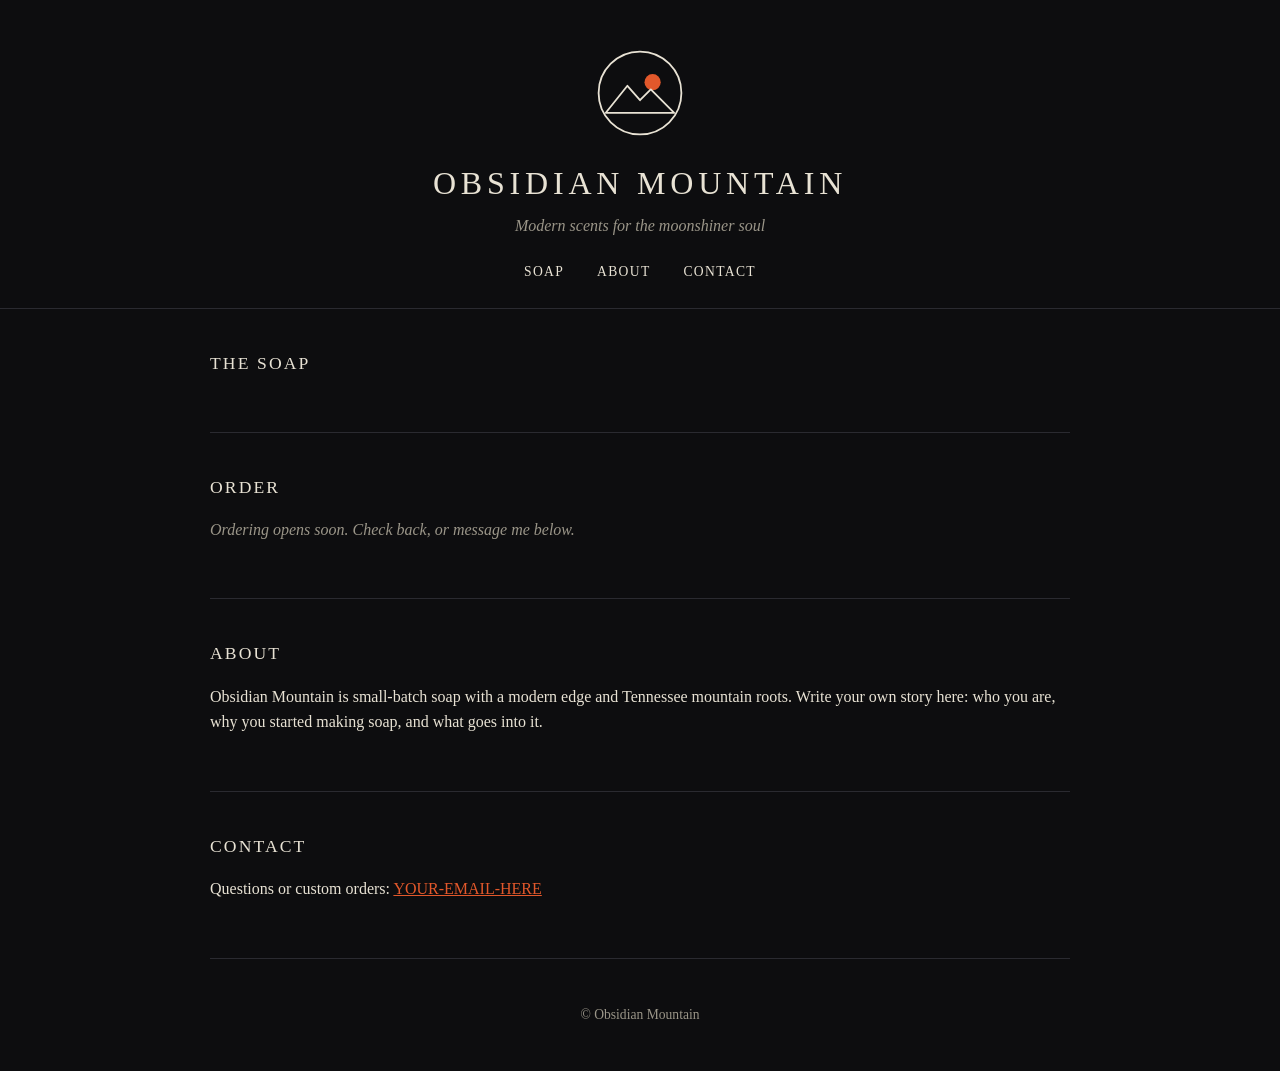
==== index.html @ e06f0a63 "Add files via upload" ====
<!DOCTYPE html>
<html lang="en">
<head>
  <meta charset="UTF-8" />
  <meta name="viewport" content="width=device-width, initial-scale=1" />
  <title>Obsidian Mountain | Modern scents for the moonshiner soul</title>
  <meta name="description" content="Small-batch soap from the Tennessee mountains." />

  <!-- All the styling lives in style.css (same folder as this file) -->
  <link rel="stylesheet" href="style.css" />
</head>
<body>

  <!-- ===================== HEADER ===================== -->
  <header class="site-header">
    <!-- Simple logo: a moon over mountains in a circle. Swap this whole <svg> for your
         real logo later, e.g. <img src="logo.png" alt="Obsidian Mountain logo" /> -->
    <svg class="logo" viewBox="0 0 100 100" role="img" aria-label="Obsidian Mountain logo">
      <circle cx="50" cy="50" r="46" fill="none" stroke="#e8e2d4" stroke-width="2" />
      <circle cx="64" cy="38" r="9" fill="#e2582b" />                       <!-- ember moon -->
      <path d="M12 72 L36 42 L50 58 L62 46 L88 72 Z"
            fill="none" stroke="#e8e2d4" stroke-width="2" stroke-linejoin="round" />
    </svg>
    <h1>Obsidian Mountain</h1>
    <p class="tagline">Modern scents for the moonshiner soul</p>

    <nav>
      <a href="#products">Soap</a>
      <a href="#about">About</a>
      <a href="#contact">Contact</a>
    </nav>
  </header>

  <main>

    <!-- ===================== PRODUCTS ===================== -->
    <section id="products">
      <h2>The Soap</h2>

      <!-- The product grid is filled in by script.js from the PRODUCTS list at the
           top of that file. To add a soap, edit script.js, not this file. -->
      <div id="product-grid" class="grid"></div>
    </section>

    <!-- ===================== SQUARE SECTION (PLACEHOLDER) =====================
         THIS IS WHERE YOUR SQUARE STUFF GOES WHEN YOU'RE READY TO SELL.

         Easiest route (no code):
           1. In your Square Dashboard, create a "Payment Link" (or a Square Online
              checkout link) for each product.
           2. Paste that link into script.js, into the "squareLink" field of the product.
              The Buy button on that product will turn on automatically.

         Fancier route (store embed):
           If Square gives you an embed code (<script> or <iframe>) for a full store or
           buy button, paste it inside the <div id="square-embed"> below and delete
           the placeholder paragraph. -->
    <section id="shop">
      <h2>Order</h2>

      <div id="square-embed">
        <!-- >>> PASTE SQUARE EMBED CODE HERE (optional) <<< -->
        <p class="placeholder">Ordering opens soon. Check back, or message me below.</p>
      </div>
    </section>
    <!-- ===================== END SQUARE SECTION ===================== -->

    <!-- ===================== ABOUT ===================== -->
    <section id="about">
      <h2>About</h2>
      <p>
        Obsidian Mountain is small-batch soap with a modern edge and Tennessee mountain roots.
        Write your own story here: who you are, why you started making soap, and what goes into it.
      </p>
    </section>

    <!-- ===================== CONTACT ===================== -->
    <section id="contact">
      <h2>Contact</h2>
      <!-- Replace with your real business email or social link -->
      <p>Questions or custom orders: <a href="mailto:YOUR-EMAIL-HERE">YOUR-EMAIL-HERE</a></p>
    </section>

  </main>

  <footer>
    <p>&copy; <span id="year"></span> Obsidian Mountain</p>
  </footer>

  <!-- All the behavior lives in script.js (same folder as this file) -->
  <script src="script.js"></script>
</body>
</html>
---- style.css ----
/* ===========================================================
   Obsidian Mountain - styles
   Dark "obsidian" look with bone-colored lines and an ember accent.
   Change the colors in one place: the :root block below.
   =========================================================== */

:root {
  --obsidian: #0d0d0f;   /* page background */
  --panel:    #17171b;   /* cards / raised areas */
  --bone:     #e8e2d4;   /* main text and lines */
  --muted:    #9a9588;   /* secondary text */
  --ember:    #e2582b;   /* accent color (buttons, hover) */
}

* { box-sizing: border-box; }

body {
  margin: 0;
  background: var(--obsidian);
  color: var(--bone);
  font-family: Georgia, "Times New Roman", serif;
  line-height: 1.6;
}

/* ---------- Header ---------- */
.site-header {
  text-align: center;
  padding: 3rem 1rem 1.5rem;
  border-bottom: 1px solid #2a2a30;
}
.logo { width: 90px; height: 90px; }
.site-header h1 {
  margin: 0.75rem 0 0.25rem;
  letter-spacing: 0.15em;
  text-transform: uppercase;
  font-weight: normal;
}
.tagline { margin: 0; color: var(--muted); font-style: italic; }

nav { margin-top: 1.25rem; }
nav a {
  color: var(--bone);
  text-decoration: none;
  margin: 0 0.9rem;
  letter-spacing: 0.1em;
  text-transform: uppercase;
  font-size: 0.85rem;
}
nav a:hover { color: var(--ember); }

/* ---------- Sections ---------- */
main { max-width: 900px; margin: 0 auto; padding: 0 1.25rem; }
section { padding: 2.5rem 0; border-bottom: 1px solid #2a2a30; }
section h2 {
  font-weight: normal;
  letter-spacing: 0.12em;
  text-transform: uppercase;
  font-size: 1.1rem;
  margin-top: 0;
}
a { color: var(--ember); }

/* ---------- Product cards ---------- */
.grid {
  display: grid;
  grid-template-columns: repeat(auto-fit, minmax(240px, 1fr));
  gap: 1.25rem;
}
.card {
  background: var(--panel);
  border: 1px solid #2a2a30;
  border-radius: 6px;
  padding: 1.25rem;
}
.card .photo {
  /* Placeholder box until you have a product photo */
  height: 160px;
  border: 1px dashed #3a3a42;
  border-radius: 4px;
  display: flex;
  align-items: center;
  justify-content: center;
  color: var(--muted);
  font-size: 0.8rem;
  margin-bottom: 1rem;
}
.card .photo img { width: 100%; height: 100%; object-fit: cover; border-radius: 4px; }
.card h3 { margin: 0 0 0.25rem; font-weight: normal; }
.card .price { color: var(--muted); margin: 0 0 0.5rem; }

/* ---------- Buttons ---------- */
.btn {
  display: inline-block;
  padding: 0.6rem 1.2rem;
  border: 1px solid var(--ember);
  color: var(--bone);
  background: transparent;
  text-decoration: none;
  letter-spacing: 0.08em;
  text-transform: uppercase;
  font-size: 0.8rem;
  cursor: pointer;
}
.btn:hover { background: var(--ember); }
.btn.disabled {
  border-color: #3a3a42;
  color: var(--muted);
  cursor: not-allowed;
  background: transparent;
}

.placeholder { color: var(--muted); font-style: italic; }

/* ---------- Footer ---------- */
footer { text-align: center; color: var(--muted); padding: 2rem 1rem; font-size: 0.85rem; }
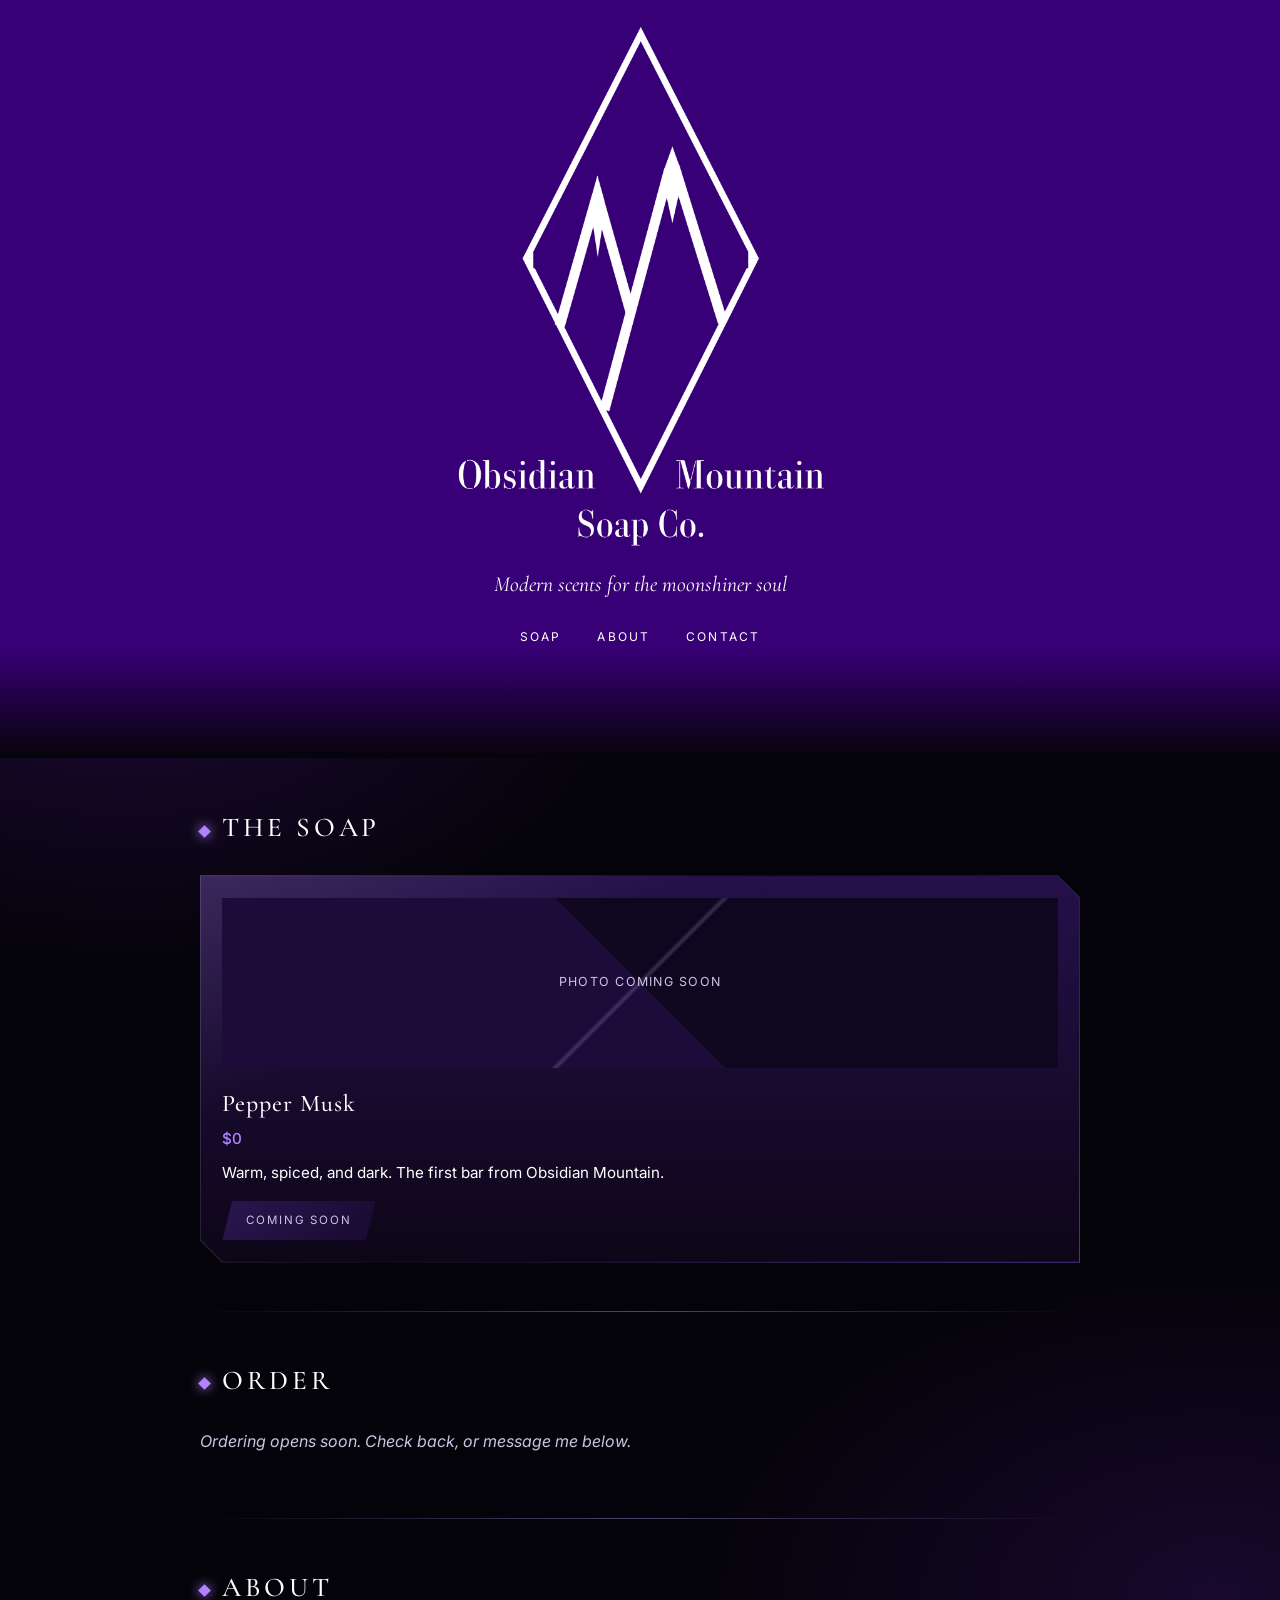
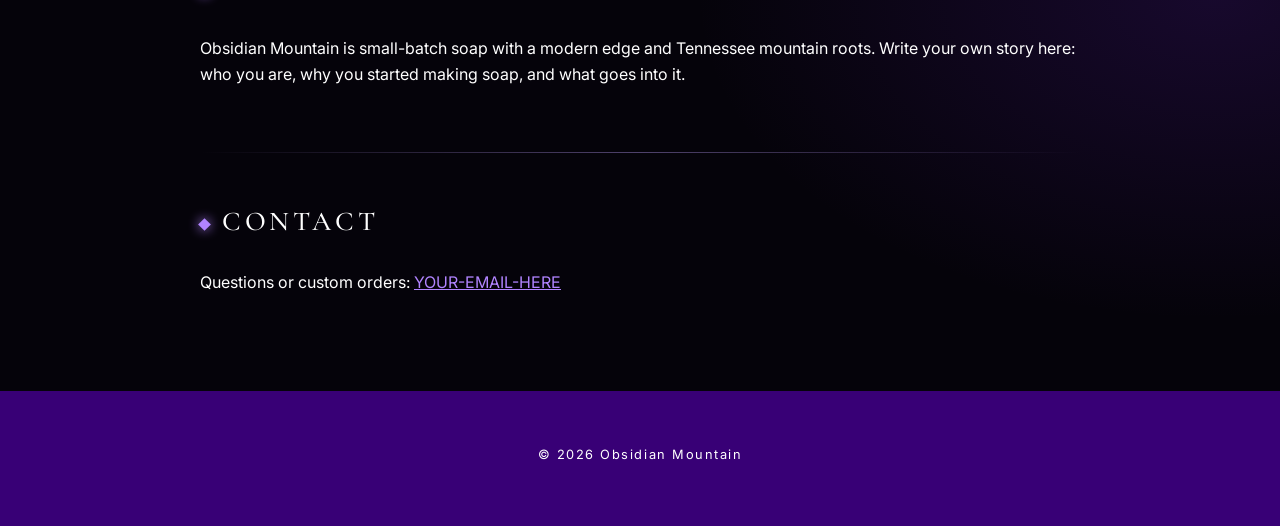
==== commit a13eebaf: "Add files via upload add updated files 11/6/2026" ====
--- a/index.html
+++ b/index.html
@@ -6,29 +6,36 @@
   <title>Obsidian Mountain | Modern scents for the moonshiner soul</title>
   <meta name="description" content="Small-batch soap from the Tennessee mountains." />
 
+  <!-- Fonts (Google Fonts). If they fail to load, the site falls back to system fonts. -->
+  <link rel="preconnect" href="https://fonts.googleapis.com" />
+  <link rel="preconnect" href="https://fonts.gstatic.com" crossorigin />
+  <link href="https://fonts.googleapis.com/css2?family=Cormorant+Garamond:ital,wght@0,500;1,400&family=Inter:wght@400;500&display=swap" rel="stylesheet" />
+
   <!-- All the styling lives in style.css (same folder as this file) -->
   <link rel="stylesheet" href="style.css" />
 </head>
 <body>
 
-  <!-- ===================== HEADER ===================== -->
-  <header class="site-header">
-    <!-- Simple logo: a moon over mountains in a circle. Swap this whole <svg> for your
-         real logo later, e.g. <img src="logo.png" alt="Obsidian Mountain logo" /> -->
-    <svg class="logo" viewBox="0 0 100 100" role="img" aria-label="Obsidian Mountain logo">
-      <circle cx="50" cy="50" r="46" fill="none" stroke="#e8e2d4" stroke-width="2" />
-      <circle cx="64" cy="38" r="9" fill="#e2582b" />                       <!-- ember moon -->
-      <path d="M12 72 L36 42 L50 58 L62 46 L88 72 Z"
-            fill="none" stroke="#e8e2d4" stroke-width="2" stroke-linejoin="round" />
-    </svg>
-    <h1>Obsidian Mountain</h1>
-    <p class="tagline">Modern scents for the moonshiner soul</p>
+  <!-- ===================== HERO ===================== -->
+  <header class="hero">
+    <!-- Your Canva logo (logo.png, same folder). Its purple background matches the
+         hero color in style.css, so it blends in. To swap logos later, replace logo.png
+         with a new file of the same name (a transparent PNG works great too). -->
+    <img class="hero-logo" src="logo.png" alt="Obsidian Mountain Soap Co. logo" />
 
-    <nav>
-      <a href="#products">Soap</a>
-      <a href="#about">About</a>
-      <a href="#contact">Contact</a>
-    </nav>
+    <!-- The logo already shows the name, so the h1 is hidden visually but kept for
+         search engines and screen readers. -->
+    <h1 class="sr-only">Obsidian Mountain Soap Co.</h1>
+
+    <div class="hero-text">
+      <p class="tagline">Modern scents for the moonshiner soul</p>
+
+      <nav>
+        <a href="#products">Soap</a>
+        <a href="#about">About</a>
+        <a href="#contact">Contact</a>
+      </nav>
+    </div>
   </header>
 
   <main>
--- a/style.css
+++ b/style.css
@@ -1,115 +1,246 @@
 /* ===========================================================
    Obsidian Mountain - styles
-   Dark "obsidian" look with bone-colored lines and an ember accent.
+
+   The look: deep purple and black with white text, matching the logo.
+   Sharp chipped (fractured) corners and thin bright edges give it a
+   glassy, obsidian feel.
+
    Change the colors in one place: the :root block below.
    =========================================================== */
 
 :root {
-  --obsidian: #0d0d0f;   /* page background */
-  --panel:    #17171b;   /* cards / raised areas */
-  --bone:     #e8e2d4;   /* main text and lines */
-  --muted:    #9a9588;   /* secondary text */
-  --ember:    #e2582b;   /* accent color (buttons, hover) */
+  --void:     #05030a;   /* near-black page base */
+  --purple:   #380076;   /* the logo's purple (hero + footer) */
+  --glass:    #0d0618;   /* dark card surface */
+  --glass-hi: #25104a;   /* lighter purple glass, used in gradients */
+  --accent:   #b184ff;   /* bright purple: diamonds, links, glints */
+  --edge:     rgba(190, 160, 255, 0.40);  /* light catching the glass edges */
+  --text:     #ffffff;   /* main text: white */
+  --muted:    #cdc3e3;   /* softer white for secondary text */
+  --chip:     22px;      /* size of the chipped corners */
 }
 
 * { box-sizing: border-box; }
+
+/* Solid black underneath everything, so no white ever shows if the gradients end */
+html { scroll-behavior: smooth; background: var(--void); }
 
 body {
   margin: 0;
-  background: var(--obsidian);
-  color: var(--bone);
-  font-family: Georgia, "Times New Roman", serif;
-  line-height: 1.6;
-}
-
-/* ---------- Header ---------- */
-.site-header {
+  min-height: 100vh;
+  color: var(--text);
+  font-family: "Inter", system-ui, -apple-system, "Segoe UI", sans-serif;
+  line-height: 1.65;
+  /* Soft purple glows on black, like light inside dark glass */
+  background:
+    radial-gradient(800px 500px at 10% 30%,  rgba(90, 30, 170, 0.28), transparent 65%),
+    radial-gradient(800px 500px at 95% 75%,  rgba(90, 30, 170, 0.22), transparent 65%),
+    var(--void);
+}
+
+h1, h2, h3 {
+  font-family: "Cormorant Garamond", Georgia, "Times New Roman", serif;
+  font-weight: 500;
+}
+
+/* Visually hidden but still read by search engines and screen readers */
+.sr-only {
+  position: absolute;
+  width: 1px; height: 1px;
+  overflow: hidden;
+  clip: rect(0 0 0 0);
+  white-space: nowrap;
+}
+
+/* ---------- Hero ---------- */
+.hero {
   text-align: center;
-  padding: 3rem 1rem 1.5rem;
-  border-bottom: 1px solid #2a2a30;
-}
-.logo { width: 90px; height: 90px; }
-.site-header h1 {
-  margin: 0.75rem 0 0.25rem;
-  letter-spacing: 0.15em;
-  text-transform: uppercase;
-  font-weight: normal;
-}
-.tagline { margin: 0; color: var(--muted); font-style: italic; }
-
-nav { margin-top: 1.25rem; }
+  background: var(--purple);       /* same purple as the logo image, so it blends */
+  padding-top: 1.5rem;
+}
+
+.hero-logo {
+  display: block;
+  margin: 0 auto;
+  height: min(60vh, 560px);        /* big, but never taller than the screen */
+  width: auto;
+  max-width: 92%;
+  object-fit: contain;
+}
+
+.hero-text { padding: 0 1rem; }
+
+.tagline {
+  margin: 0.2rem 0 0;
+  color: var(--text);
+  font-style: italic;
+  font-family: "Cormorant Garamond", Georgia, serif;
+  font-size: 1.35rem;
+}
+
+nav { margin-top: 1.2rem; }
 nav a {
-  color: var(--bone);
+  color: var(--text);
   text-decoration: none;
-  margin: 0 0.9rem;
-  letter-spacing: 0.1em;
-  text-transform: uppercase;
-  font-size: 0.85rem;
-}
-nav a:hover { color: var(--ember); }
+  margin: 0 1rem;
+  letter-spacing: 0.18em;
+  text-transform: uppercase;
+  font-size: 0.75rem;
+  padding-bottom: 4px;
+  border-bottom: 1px solid transparent;
+  transition: color 0.2s, border-color 0.2s;
+}
+nav a:hover { color: var(--accent); border-bottom-color: var(--accent); }
+
+/* Fades the hero's purple down into the black page */
+.hero::after {
+  content: "";
+  display: block;
+  height: 110px;
+  background: linear-gradient(180deg, var(--purple), var(--void));
+}
 
 /* ---------- Sections ---------- */
-main { max-width: 900px; margin: 0 auto; padding: 0 1.25rem; }
-section { padding: 2.5rem 0; border-bottom: 1px solid #2a2a30; }
+main { max-width: 920px; margin: 0 auto; padding: 0 1.25rem; }
+
+section { padding: 3rem 0; position: relative; }
+
+/* Thin glass-edge divider between sections */
+section + section::before {
+  content: "";
+  position: absolute;
+  top: 0; left: 0; right: 0;
+  height: 1px;
+  background: linear-gradient(90deg, transparent, var(--edge), transparent);
+}
+
 section h2 {
-  font-weight: normal;
-  letter-spacing: 0.12em;
-  text-transform: uppercase;
-  font-size: 1.1rem;
-  margin-top: 0;
-}
-a { color: var(--ember); }
-
-/* ---------- Product cards ---------- */
+  margin: 0 0 1.5rem;
+  font-size: 1.7rem;
+  letter-spacing: 0.14em;
+  text-transform: uppercase;
+}
+/* Small purple diamond before each section title */
+section h2::before {
+  content: "";
+  display: inline-block;
+  width: 9px; height: 9px;
+  margin-right: 0.8rem;
+  background: var(--accent);
+  transform: rotate(45deg);
+  box-shadow: 0 0 12px var(--accent);
+  vertical-align: middle;
+}
+
+a { color: var(--accent); }
+
+/* ---------- Product cards (chipped obsidian slabs) ---------- */
 .grid {
   display: grid;
-  grid-template-columns: repeat(auto-fit, minmax(240px, 1fr));
-  gap: 1.25rem;
-}
+  grid-template-columns: repeat(auto-fit, minmax(250px, 1fr));
+  gap: 1.5rem;
+}
+
 .card {
-  background: var(--panel);
-  border: 1px solid #2a2a30;
-  border-radius: 6px;
-  padding: 1.25rem;
-}
+  position: relative;
+  padding: 1.4rem;
+  /* The outer shape is the bright edge: a gradient that catches light on the
+     top-left and glows purple on the bottom-right. The ::before fills the inside. */
+  background: linear-gradient(135deg, var(--edge), rgba(255,255,255,0.04) 45%, rgba(140, 80, 255, 0.55));
+  /* Chipped corners, like fractured glass */
+  clip-path: polygon(0 0, calc(100% - var(--chip)) 0, 100% var(--chip),
+                     100% 100%, var(--chip) 100%, 0 calc(100% - var(--chip)));
+  transition: transform 0.25s;
+}
+.card:hover { transform: translateY(-4px); }
+
+/* Inner glass surface, inset 1px so the gradient above shows as a thin edge */
+.card::before {
+  content: "";
+  position: absolute;
+  inset: 1px;
+  background:
+    linear-gradient(155deg, rgba(255,255,255,0.10) 0%, transparent 30%),
+    linear-gradient(180deg, var(--glass-hi), var(--glass));
+  clip-path: polygon(0 0, calc(100% - var(--chip)) 0, 100% var(--chip),
+                     100% 100%, var(--chip) 100%, 0 calc(100% - var(--chip)));
+}
+
+/* A bright streak that sweeps across the glass on hover */
+.card::after {
+  content: "";
+  position: absolute;
+  inset: 1px;
+  background: linear-gradient(115deg, transparent 35%, rgba(255,255,255,0.14) 50%, transparent 65%);
+  transform: translateX(-120%);
+  transition: transform 0.8s ease;
+  pointer-events: none;
+}
+.card:hover::after { transform: translateX(120%); }
+
+/* Keep card content above the glass layers */
+.card > * { position: relative; z-index: 1; }
+
 .card .photo {
-  /* Placeholder box until you have a product photo */
-  height: 160px;
-  border: 1px dashed #3a3a42;
-  border-radius: 4px;
+  height: 170px;
+  /* Faceted placeholder until you have a real product photo */
+  background:
+    linear-gradient(135deg, transparent 49.5%, rgba(214,200,255,0.2) 50%, transparent 50.5%),
+    linear-gradient(45deg,  #1d0c3a 0 50%, #0f0720 50% 100%);
   display: flex;
   align-items: center;
   justify-content: center;
   color: var(--muted);
-  font-size: 0.8rem;
+  font-size: 0.78rem;
+  letter-spacing: 0.1em;
+  text-transform: uppercase;
   margin-bottom: 1rem;
 }
-.card .photo img { width: 100%; height: 100%; object-fit: cover; border-radius: 4px; }
-.card h3 { margin: 0 0 0.25rem; font-weight: normal; }
-.card .price { color: var(--muted); margin: 0 0 0.5rem; }
+.card .photo img { width: 100%; height: 100%; object-fit: cover; }
+.card h3 { margin: 0 0 0.2rem; font-size: 1.5rem; letter-spacing: 0.04em; }
+.card .price { color: var(--accent); margin: 0 0 0.5rem; font-weight: 500; }
+.card p { margin: 0 0 1rem; color: var(--text); font-size: 0.95rem; }
 
 /* ---------- Buttons ---------- */
 .btn {
   display: inline-block;
-  padding: 0.6rem 1.2rem;
-  border: 1px solid var(--ember);
-  color: var(--bone);
-  background: transparent;
+  padding: 0.65rem 1.5rem;
+  color: var(--text);
   text-decoration: none;
-  letter-spacing: 0.08em;
-  text-transform: uppercase;
-  font-size: 0.8rem;
-  cursor: pointer;
-}
-.btn:hover { background: var(--ember); }
+  letter-spacing: 0.16em;
+  text-transform: uppercase;
+  font-size: 0.72rem;
+  background: linear-gradient(135deg, #8a3fe0, #380076);
+  clip-path: polygon(10px 0, 100% 0, calc(100% - 10px) 100%, 0 100%);  /* slanted shard */
+  transition: filter 0.2s;
+}
+.btn:hover { filter: brightness(1.25); }
 .btn.disabled {
-  border-color: #3a3a42;
+  background: linear-gradient(135deg, #2a1650, #170a30);
   color: var(--muted);
   cursor: not-allowed;
-  background: transparent;
-}
+}
+.btn.disabled:hover { filter: none; }
 
 .placeholder { color: var(--muted); font-style: italic; }
 
 /* ---------- Footer ---------- */
-footer { text-align: center; color: var(--muted); padding: 2rem 1rem; font-size: 0.85rem; }
+footer {
+  text-align: center;
+  color: var(--text);
+  background: var(--purple);       /* matches the hero, bookending the page */
+  padding: 2.5rem 1rem 3rem;
+  margin-top: 2rem;
+  font-size: 0.8rem;
+  letter-spacing: 0.12em;
+}
+
+/* Phones: a little tighter */
+@media (max-width: 700px) {
+  .hero-logo { height: min(52vh, 460px); }
+}
+
+/* Respect people who turn off animations in their device settings */
+@media (prefers-reduced-motion: reduce) {
+  * { transition: none !important; scroll-behavior: auto !important; }
+}
